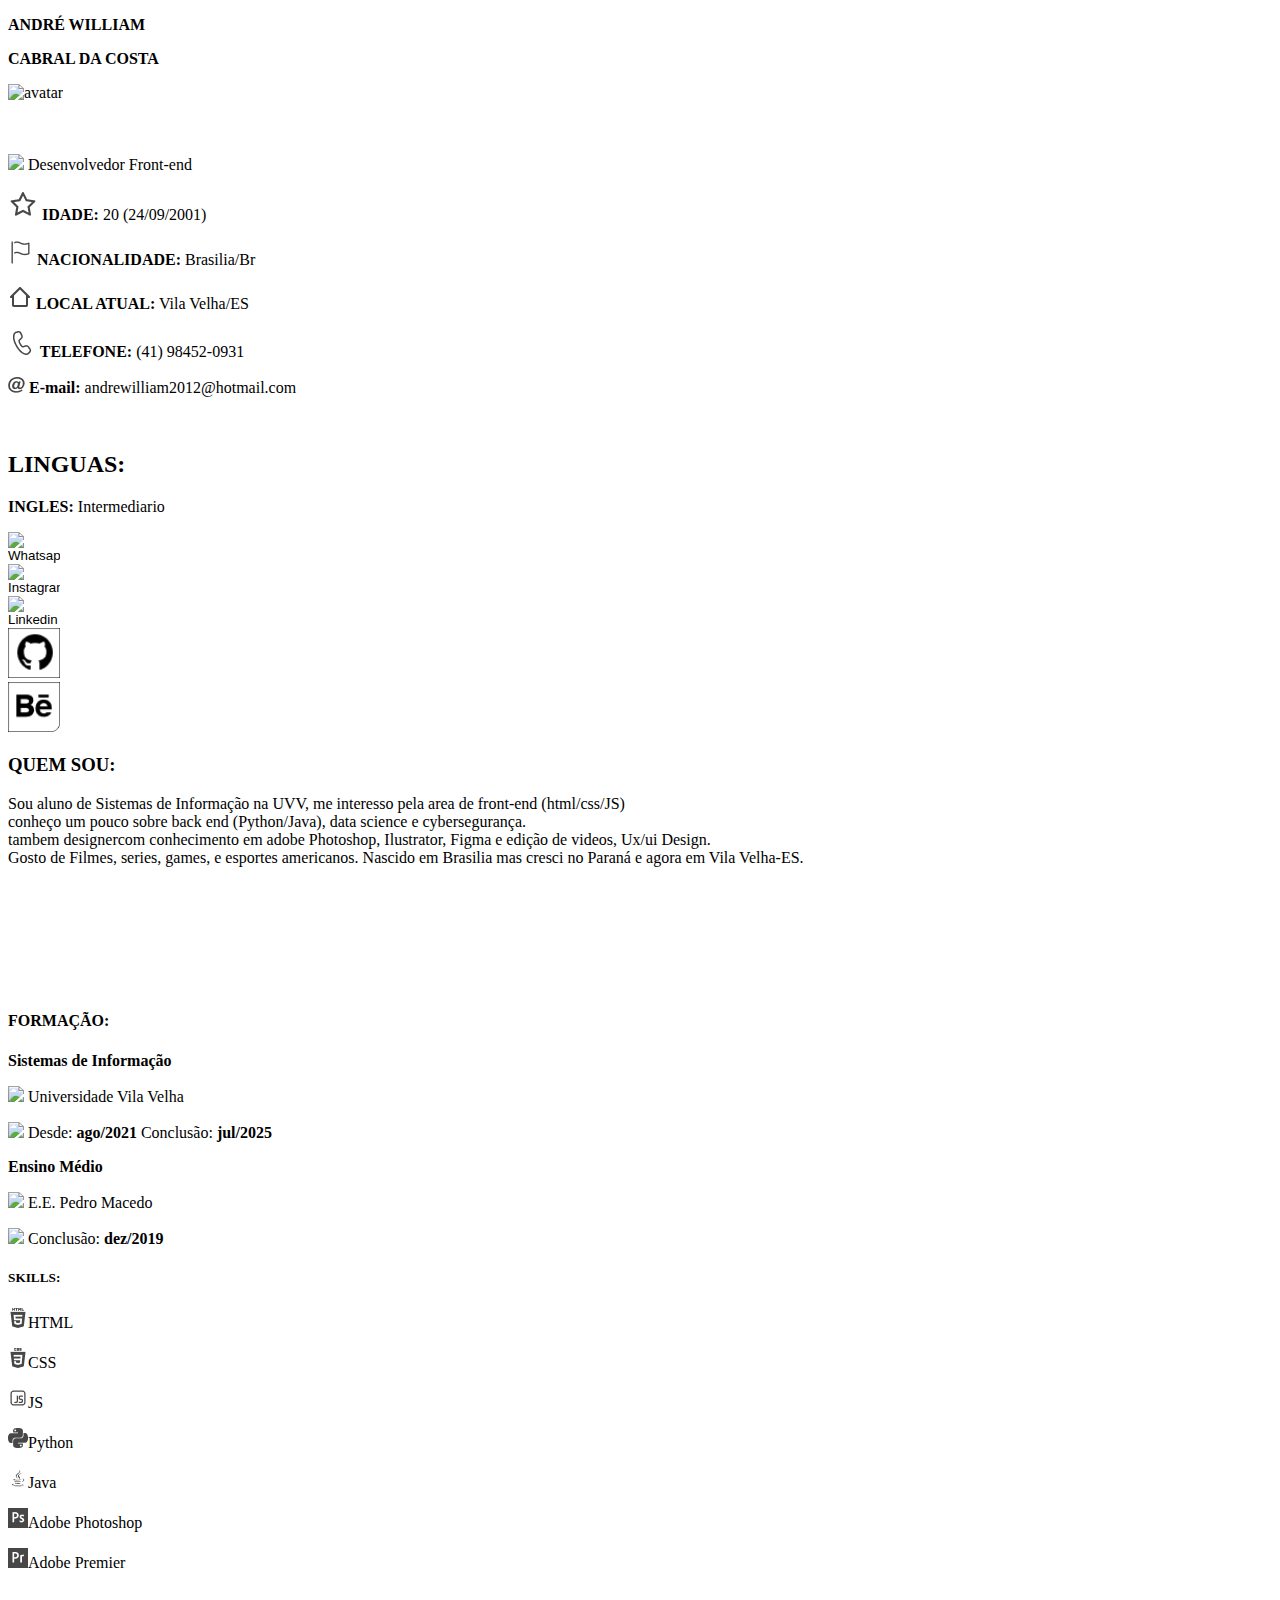
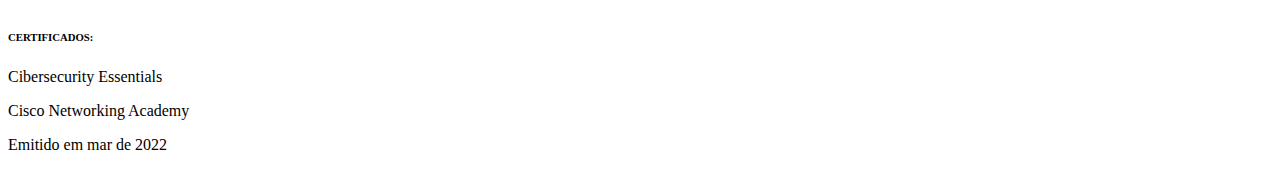
==== index.html @ 5115a887 "Rename Curriculo Awc v1.0.html to index.html" ====
<!DOCTYPE html>
<html lang="pt-BR">

<head> 
    <meta charset="UTF-8">
    <meta name="viewport" content="width=device-width, initial-scale=1.0">
    <meta name="description" content="Meu curriculo e Portfolio">
    <title>Curiculum e Portifolio André William</title>
    <link rel="stylesheet" type="text/css" href="style.css">
</head>

<body>
    <header class="header"><p class="nome"><strong>ANDRÉ WILLIAM </p> 
        <P class="nome2">CABRAL DA COSTA</P>
    </strong> 
    </header>
    
    <div class="container__main">
        
        <!--Coluna Esquerda-->
        <aside class="container__left">
            <div class="menu_nav"> 
                <div class="avatar">
                    <img src="photo1637435351 1.png" alt="avatar" width="256.px">
                </div>  
                <br>                            
            </div>

            <br>
            <div class="card_info">
                <div class="card_conteudo_info">
                    <p><img src="work-outline.png"> Desenvolvedor Front-end</p>
                    <p><img src="ant-design_star-outlined.png"><strong> IDADE:</strong> 20 (24/09/2001)</p>
                    <p><img src="clarity_flag-line.png"><strong> NACIONALIDADE:</strong> Brasilia/Br</p>
                    <p><img src="bx_home-alt-2.png"><strong> LOCAL ATUAL:</strong> Vila Velha/ES</p>
                    <p><img src="fluent_call-28-regular.png"><strong> TELEFONE:</strong> (41) 98452-0931</p>
                    <p><img src="@.png"><strong> E-mail:</strong> andrewilliam2012@hotmail.com</p>
                </div>
            </div>
            <br>
            <div class="card_lingua">
                <div class="card_titulo_info2">
                    <h2>LINGUAS:</h2>
                </div> 
                <div class="card_conteudo_info2">
                    <p> <strong> INGLES:</strong>  Intermediario</p>
                </div>
            </div>
        </aside>
        
        <div class="mid_left">
            <nav class="icons">
                <a class="Wpp" href="" class="wpp"><input type="image" src="WPP.png" alt="Whatsapp" width="52px"></input></a>

                <div class="ing"> <a href=""> <input type="image" src="Instragam.png" alt="Instagram" width="52px"></input></a></div>

                <div class="lkd"> <a href="https://www.linkedin.com/in/andre-william-cabral-da-costa-33b873172/"> <input type="image" src="Linkedin.png" alt="Linkedin" width="52px"> </input> </a> </div>

                <div class="gh"><a href="https://github.com/AndreWill99"><input type="image" src="GitHub.png" alt="Github" width="52px"></input></a></div>

                <div class="bh"><a href="https://www.behance.net/andrwcabral/projects"><input type="image" src="BeHance .png"  alt="Behance" width="52px"></input></a></div>
            </nav> 
        </div>

       <!--Centro-->
        <article class="container__middle">
            <div class="qs">
                <h3 class="qs_titulo">  QUEM SOU:</h3>
                    <p> Sou aluno de Sistemas de Informação na UVV, me interesso pela area de front-end (html/css/JS) <br>conheço um pouco sobre back end (Python/Java), data science e cybersegurança.<br> tambem designercom conhecimento em adobe Photoshop, Ilustrator, Figma e edição de videos, Ux/ui Design.<br> Gosto de Filmes, series, games, e esportes americanos. Nascido em Brasilia mas cresci no Paraná e agora em Vila Velha-ES.
                    </p>
            </div> 
            <br>
            <br>
            <br>
            <br>
            <br>
            <br>
            <div class="estudos">
                <h4 class="estudos_titulo">FORMAÇÃO:</h4>
                <div class="estudos_p1">
                    <p><strong>Sistemas de Informação</strong>
                        <p><img src="uil_university.png"> Universidade Vila Velha</p>
                        <p><img src="map_university.png"> Desde: <strong>ago/2021</strong> Conclusão: <strong>jul/2025</strong></p>
                    </p>
                </div>
                
                <div class="estudos_p2">
                    <p><strong>Ensino Médio</strong>
                        <p><img src="uil_university.png"> E.E. Pedro Macedo</p>
                        <p><img src="map_university.png">  Conclusão: <strong>dez/2019</strong></p>
                    </p>
                </div>
            </div>
        </article>
       
        <!--Coluna Direita-->
        <aside class="container__right">
            <div class="sk">
                <h5 class="sk_titulo">SKILLS:

                </h5>
                <div class="sk_cont">
                    <p><img src="akar-icons_html-fill.png">HTML</p>
                    <p><img src="akar-icons_css-fill.png">CSS</p>
                    <p><img src="fluent_javascript-16-regular.png">JS</p>
                    <p><img src="akar-icons_python-fill.png">Python</p>
                    <p><img src="bxl_java.png">Java</p>
                    <p><img src="file-icons_adobe-photoshop.png">Adobe Photoshop</p>
                    <p><img src="file-icons_adobe-premiere.png">Adobe Premier</p>
                </div>
            </div>
            <br>

            <div class="cert"> 
                <h6 class="cert_titulo">CERTIFICADOS: </h6>
                <div class="cert_cisco1">
                    <p class="cert_cisco1_titulo">Cibersecurity Essentials</p>
                    <p>Cisco Networking Academy</p>
                    <p>Emitido em mar de 2022</p>
                </div>
            </div>  
        </aside>
    </div>
</body>

</html>
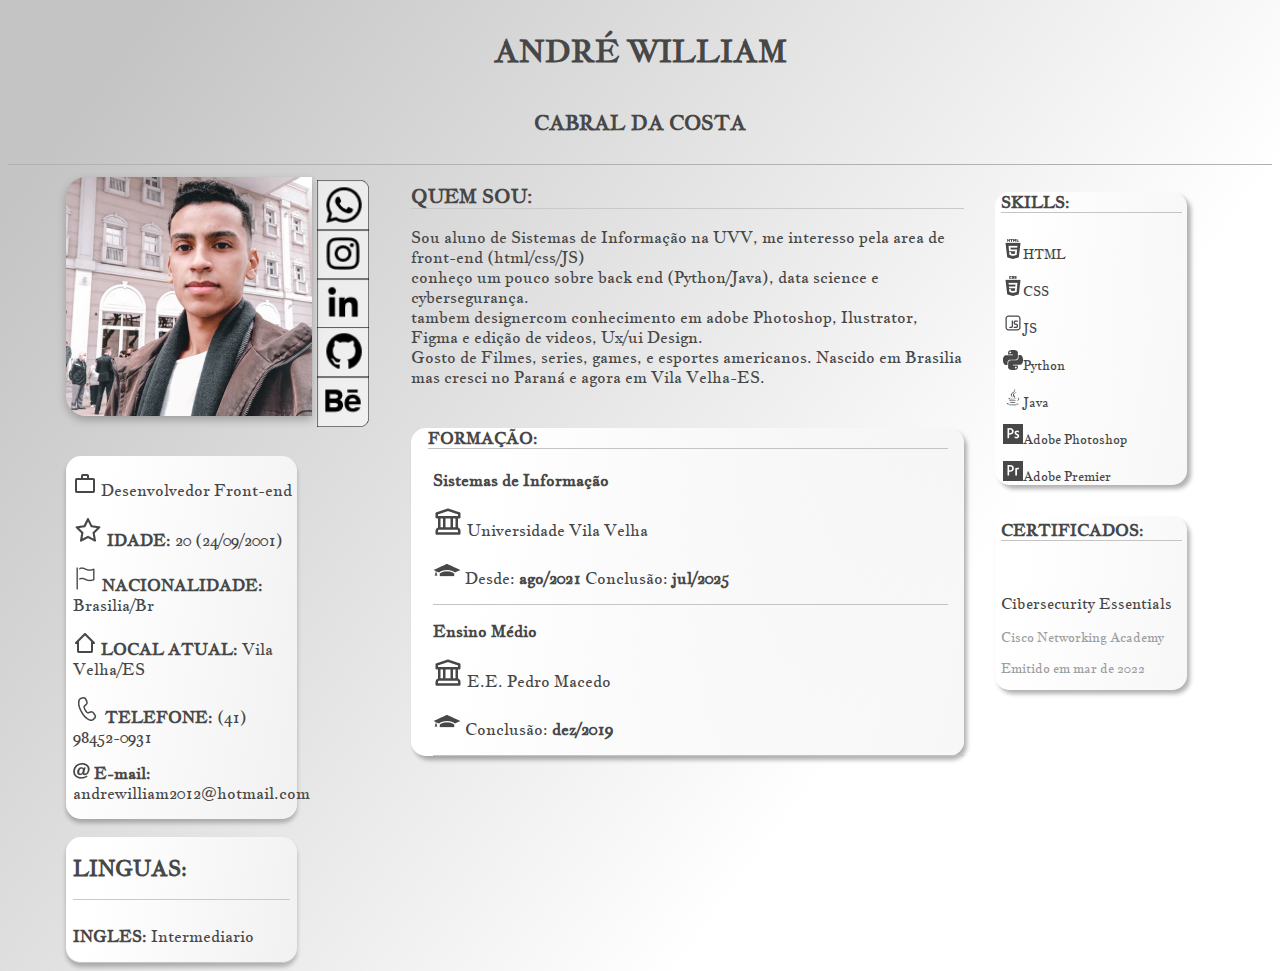
==== commit 093c51d9: "Update index.html" ====
--- a/index.html
+++ b/index.html
@@ -21,7 +21,7 @@
         <aside class="container__left">
             <div class="menu_nav"> 
                 <div class="avatar">
-                    <img src="photo1637435351 1.png" alt="avatar" width="256.px">
+                    <img src="photo1637435351 1.png" alt="avatar" width="256.px" style="max-width:100%;height:auto">
                 </div>  
                 <br>                            
             </div>
--- a/style.css
+++ b/style.css
@@ -0,0 +1,240 @@
+@import url('https://fonts.googleapis.com/css2?family=Jacques+Francois&display=swap');
+
+body { 
+  font-size: 100%;
+  background: linear-gradient(126.57deg, #C4C4C4 7.95%, #FFFFFF 70%);
+}
+
+.container {
+  display: flex;
+  flex-direction: column;
+}
+
+.container__main {
+  flex-grow: 1;
+  display: flex;
+  flex-direction: row;
+}
+
+.container__left {
+  
+  margin-left: 3%;
+  width: 25%;
+}
+.mid_left{
+  margin-top: 0%;
+  width: 3%;
+  margin-left: 2%;
+}
+.container__middle {
+ 
+  margin-left: 2%;
+  flex-grow: 1;
+}
+
+.container__right {
+  margin-right: 5%;
+  width: 25%;
+}
+.header {     
+  text-align: center;
+  font-family: 'Jacques Francois', sans-serif;
+  font-weight: 400;
+  font-size: 31px;
+  line-height: 41px;
+  color: #474747;
+  border-bottom: #b1b1b1 solid 0.5px;
+}
+.nome{
+  font-size: 31px;
+}
+.nome2{
+  text-align: center;
+  font-family: 'Jacques Francois', sans-serif;
+  font-size: 20px;
+  line-height: 41px;
+  color: #474747;
+}
+.card_info {
+  margin-left: 8%;
+  gap: 10px;
+  width: 94%;
+  display: flex;
+  flex-direction: column;
+  background: linear-gradient(100.37deg, rgb(255, 255, 255) 14.94%, rgba(240, 240, 240) 105.15%);
+  box-shadow: 0px 4px 4px rgba(0, 0, 0, 0.25);
+  border-radius: 15px;
+}
+
+.card_conteudo_info {
+  flex: 1px;
+  font-family: 'Jacques Francois', sans-serif;
+  color: #474747;
+  margin-left: 3%;
+}
+.card_lingua{
+  border-bottom: 0.5px solid #C4C4C4;
+  font-family: 'Jacques Francois', sans-serif;
+  color: #474747;
+  margin-left: 8%;
+  gap: 10px;
+  width: 94%;
+  display: flex;
+  flex-direction: column;
+  background: linear-gradient(100.37deg, rgb(255, 255, 255) 14.94%, rgba(240, 240, 240) 105.15%);
+  box-shadow: 0px 4px 4px rgba(0, 0, 0, 0.25);
+  border-radius: 15px;
+}
+
+.card_titulo_info2{
+  font-size: 14px;
+  font-family: 'Jacques Francois', sans-serif;;
+  margin-left: 3%;
+  margin-right: 3%;
+  border-bottom: 0.5px solid rgb(201, 201, 201);
+}
+.card_conteudo_info2{
+  margin-left: 3%;
+}
+.menu_nav{
+  flex-direction: row;
+}
+.avatar{
+  width: 246px;
+  align-self: flex-start;
+  margin-left: 8%;
+  margin-block-start: 5%;
+  border-radius: 20px 0px 0px 20px;
+ filter: drop-shadow(0px 4px 4px rgba(0, 0, 0, 0.25));
+}
+.icons {
+  margin-block-start: 40%;
+  margin-left: 0%;
+  width: 50px;
+}
+.ing{
+  margin-top: -9%;
+}
+.lkd{
+  margin-top: -9%;
+}
+.gh{
+  margin-top: -9%;
+}
+.bh{
+  margin-top: -9%;
+}
+
+.qs{
+
+  align-self: flex-start;
+  height: 15%;
+  margin-left: 5%;
+  gap: 1px;
+  width: 90%;
+  display: block;
+  flex-direction: column;
+  font-family:  'Jacques Francois', sans-serif;
+  color: #474747;
+  font-size: 16px;
+
+  /*background: linear-gradient(100.37deg, rgb(255, 255, 255) 14.94%, rgba(240, 240, 240) 105.15%);
+  box-shadow: 3px 4px 4px rgba(0, 0, 0, 0.40 );
+  border-radius: 15px;*/
+}
+.qs_titulo{
+  border-bottom: 0.5px solid rgb(201, 201, 201);
+  font-family: 'Jacques Francois', sans-serif;
+  color: #474747;
+}
+
+.estudos {
+  align-self: center;
+  margin-left: 5%;
+  gap: 1px;
+  width: 90%;
+  flex-direction: column;
+  background: linear-gradient(100.37deg, rgb(255, 255, 255) 14.94%, rgba(240, 240, 240, 0.56) 105.15%);
+  box-shadow: 3px 4px 4px rgba(0, 0, 0, 0.30);
+  border-radius: 15px;
+}
+.estudos_titulo {
+  margin-top: 3%;
+  margin-right: 3%;
+  gap: 10px;
+  margin-left: 3%;
+  border-bottom: 0.5px solid #C4C4C4;
+  font-family: 'Jacques Francois', sans-serif;
+  font-size: 16px;
+  color: #474747;
+}
+.estudos_p1{
+  margin-right: 3%;
+  margin-left: 4%;
+  border-bottom: 0.5px solid #C4C4C4;
+  gap: 3px;
+  font-family: 'Jacques Francois', sans-serif;
+  color: #474747;
+}
+.estudos_p2{
+  margin-left: 4%;
+  border-bottom: 0.5px solid #C4C4C4;
+  gap: 3px;
+  font-family: 'Jacques Francois', sans-serif;
+  color: #474747;
+}
+
+.sk{
+  margin-right: 8%;
+  align-self: flex-start;
+  font-family: 'Jacques Francois', sans-serif;
+  color: #474747;
+  gap: 1px;
+  width: 90%;
+  flex-direction: column;
+  background: linear-gradient(100.37deg, rgb(255, 255, 255) 14.94%, rgba(240, 240, 240, 0.56) 105.15%);
+  box-shadow: 4px 4px 4px rgba(0, 0, 0, 0.30);
+  border-radius: 15px;
+}
+.sk_titulo{
+  font-family: 'Jacques Francois', sans-serif;
+  color: #474747;
+  font-size: 16px;
+  margin-right: 3%;
+  margin-left: 3%;
+  border-bottom: 0.5px solid #C4C4C4;
+}
+.sk_cont{
+  font-size: 13px;
+  font-family: 'Jacques Francois', sans-serif;
+  color: #474747;
+  margin-left: 4%;
+}
+.cert{
+  width: 90%;
+  display: flex;
+  flex-direction: column;
+  background: linear-gradient(100.37deg, rgb(255, 255, 255) 14.94%, rgba(240, 240, 240, 0.56) 105.15%);
+  box-shadow: 3px 4px 4px rgba(0, 0, 0, 0.30);
+  border-radius: 15px;
+}
+.cert_titulo{
+  margin-top: 2%;
+  margin-right: 3%;
+  margin-left: 3%;
+  font-size: 16px;
+  font-family: 'Jacques Francois', sans-serif;
+  color: #474747;
+  border-bottom: #C4C4C4 solid 0.5px;
+}
+.cert_cisco1{
+  color: #9e9e9e;
+  margin-left: 3%;
+  font-family: 'Jacques Francois', sans-serif;
+  font-size: 13px;
+}
+.cert_cisco1_titulo{
+  color: #474747;
+  font-family: 'Jacques Francois', sans-serif;
+  font-size: 15px;
+}
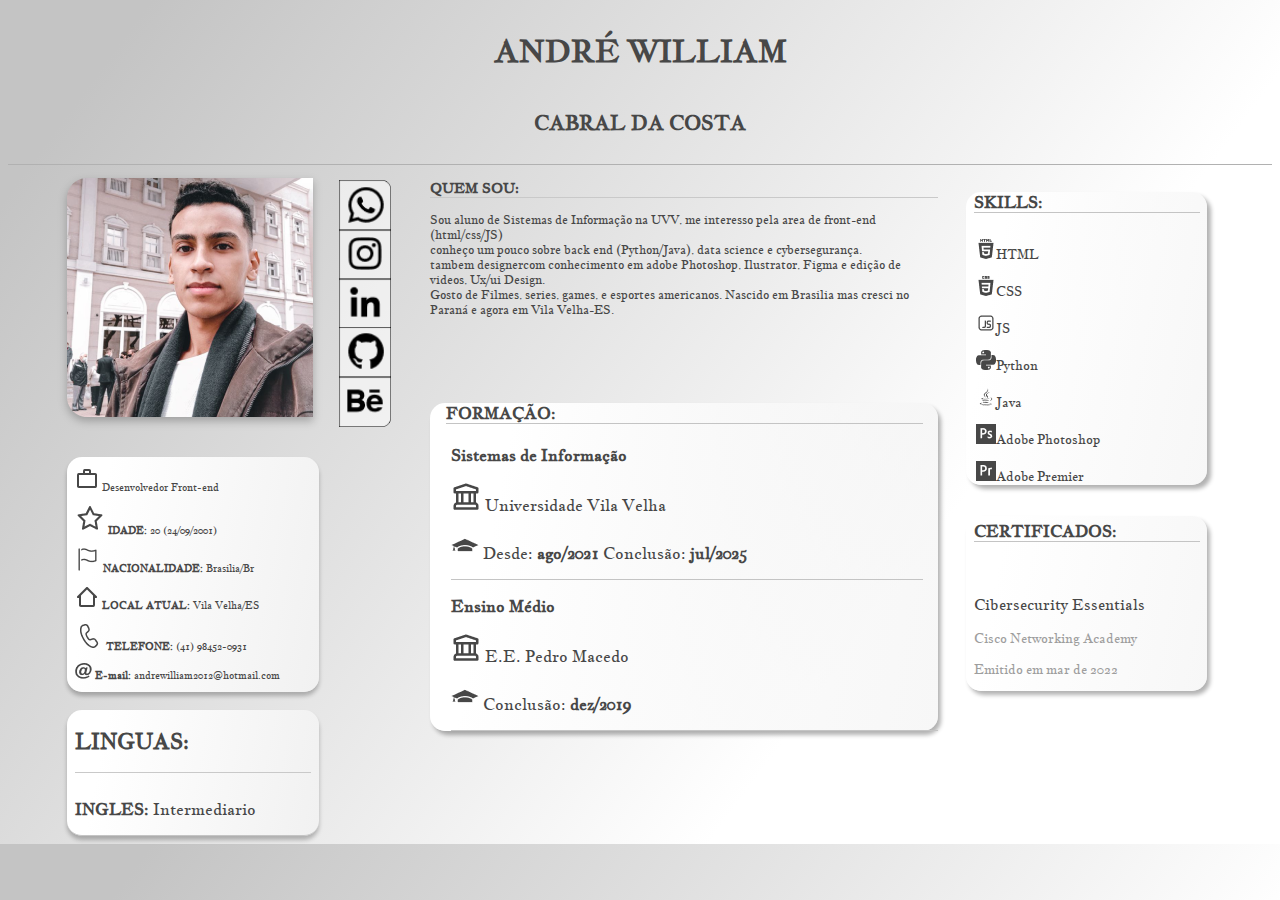
==== commit 2e68c3d5: "Update index.html" ====
--- a/index.html
+++ b/index.html
@@ -64,7 +64,7 @@
 
        <!--Centro-->
         <article class="container__middle">
-            <div class="qs">
+            <div class="qs" style="font-size: 12px">
                 <h3 class="qs_titulo">  QUEM SOU:</h3>
                     <p> Sou aluno de Sistemas de Informação na UVV, me interesso pela area de front-end (html/css/JS) <br>conheço um pouco sobre back end (Python/Java), data science e cybersegurança.<br> tambem designercom conhecimento em adobe Photoshop, Ilustrator, Figma e edição de videos, Ux/ui Design.<br> Gosto de Filmes, series, games, e esportes americanos. Nascido em Brasilia mas cresci no Paraná e agora em Vila Velha-ES.
                     </p>
--- a/style.css
+++ b/style.css
@@ -33,7 +33,7 @@
 }
 
 .container__right {
-  margin-right: 5%;
+  margin-right: 3%;
   width: 25%;
 }
 .header {     
@@ -68,6 +68,7 @@
 
 .card_conteudo_info {
   flex: 1px;
+  font-size: 10px;
   font-family: 'Jacques Francois', sans-serif;
   color: #474747;
   margin-left: 3%;
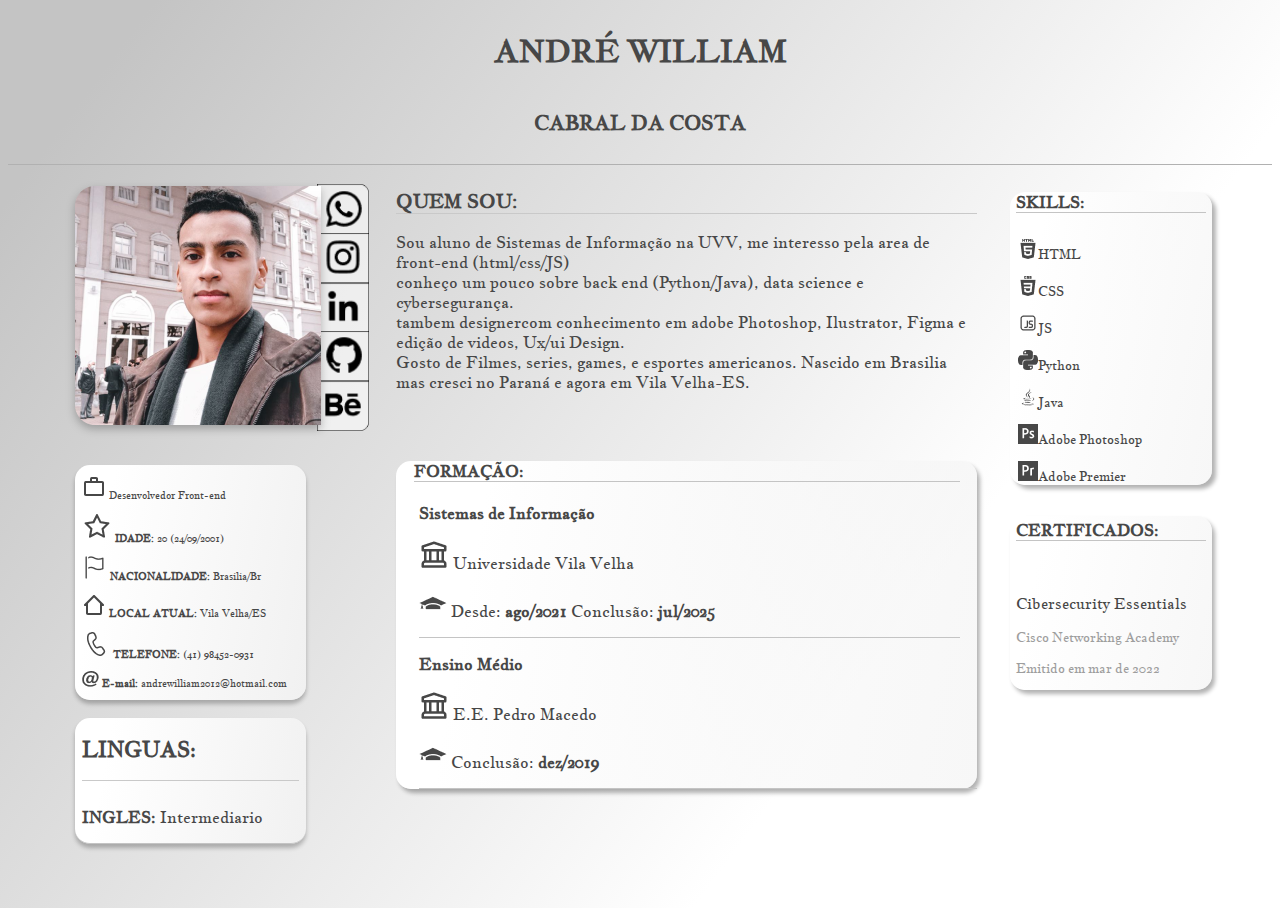
==== commit 509f727d: "Update index.html" ====
--- a/index.html
+++ b/index.html
@@ -21,7 +21,7 @@
         <aside class="container__left">
             <div class="menu_nav"> 
                 <div class="avatar">
-                    <img src="photo1637435351 1.png" alt="avatar" width="256.px" style="max-width:100%;height:auto">
+                    <img src="photo1637435351 1.png" alt="avatar" width="256.px" style="max-width:100%; height:auto">
                 </div>  
                 <br>                            
             </div>
@@ -64,7 +64,7 @@
 
        <!--Centro-->
         <article class="container__middle">
-            <div class="qs" style="font-size: 12px">
+            <div class="qs" style="font: size 12px;">
                 <h3 class="qs_titulo">  QUEM SOU:</h3>
                     <p> Sou aluno de Sistemas de Informação na UVV, me interesso pela area de front-end (html/css/JS) <br>conheço um pouco sobre back end (Python/Java), data science e cybersegurança.<br> tambem designercom conhecimento em adobe Photoshop, Ilustrator, Figma e edição de videos, Ux/ui Design.<br> Gosto de Filmes, series, games, e esportes americanos. Nascido em Brasilia mas cresci no Paraná e agora em Vila Velha-ES.
                     </p>
--- a/style.css
+++ b/style.css
@@ -17,17 +17,18 @@
 }
 
 .container__left {
-  
+  padding: 9px;
   margin-left: 3%;
   width: 25%;
 }
 .mid_left{
-  margin-top: 0%;
-  width: 3%;
-  margin-left: 2%;
+  padding: 9px;
+  margin-top: 5px;
+  width: 1%;
+  margin-left: -2px;
 }
 .container__middle {
- 
+  margin-top: 5px;
   margin-left: 2%;
   flex-grow: 1;
 }
@@ -35,6 +36,12 @@
 .container__right {
   margin-right: 3%;
   width: 25%;
+} 
+
+@media only screen and (max-width: 620px) {
+  .container__left, .mid_left, .container__main, .container__right {
+    width: 100%;
+  }
 }
 .header {     
   text-align: center;
@@ -74,6 +81,7 @@
   margin-left: 3%;
 }
 .card_lingua{
+  font-size: 16px;
   border-bottom: 0.5px solid #C4C4C4;
   font-family: 'Jacques Francois', sans-serif;
   color: #474747;
@@ -150,6 +158,7 @@
 }
 
 .estudos {
+  margin-top: 55px;
   align-self: center;
   margin-left: 5%;
   gap: 1px;
@@ -234,8 +243,8 @@
   font-family: 'Jacques Francois', sans-serif;
   font-size: 13px;
 }
-.cert_cisco1_titulo{
+.cert_cisco1_titulo {
   color: #474747;
   font-family: 'Jacques Francois', sans-serif;
   font-size: 15px;
-}
+} 
